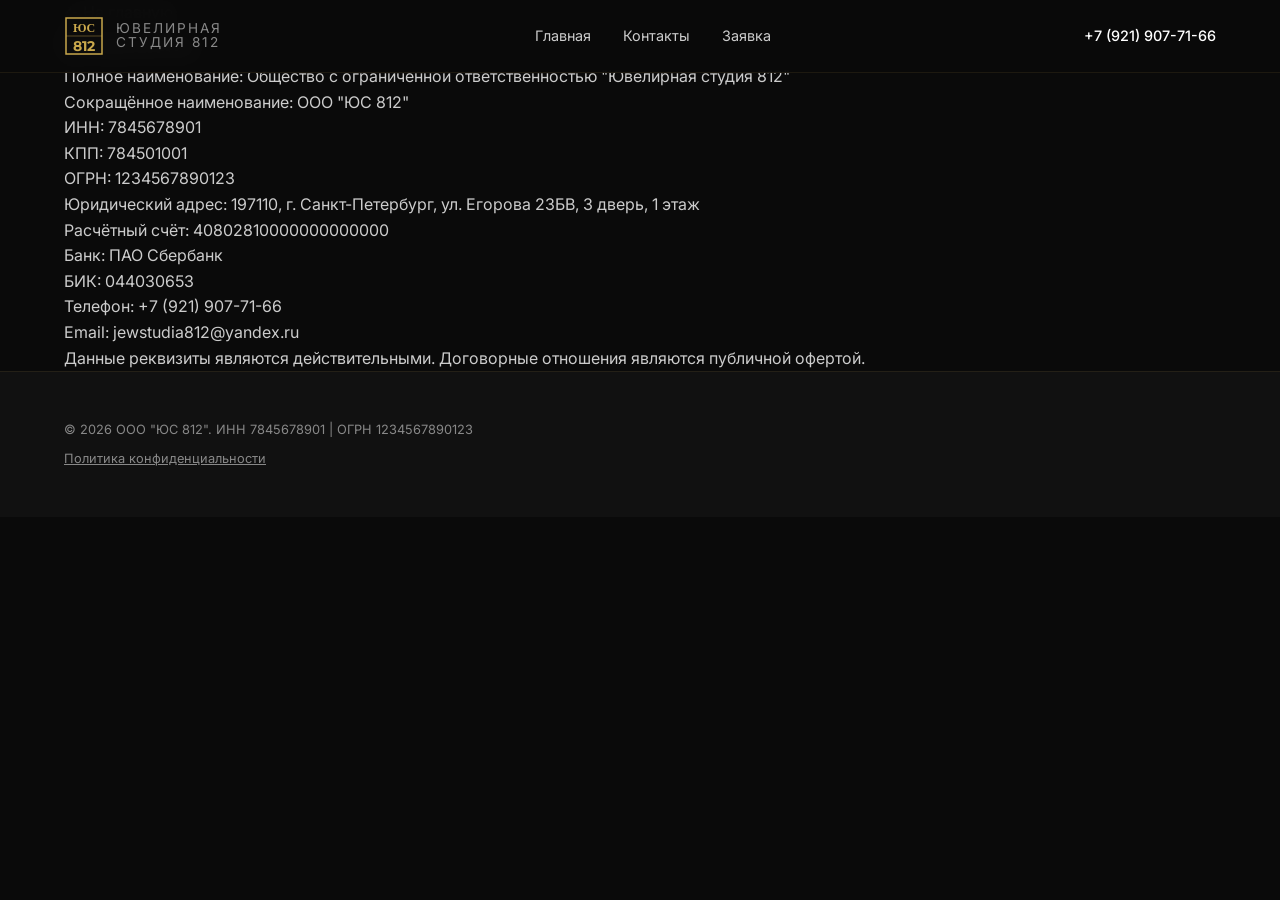
==== requisites.html @ 31c37c29 "clean: rename and delete files" ====
<!DOCTYPE html>
<html lang="ru">
<head>
    <meta charset="UTF-8">
    <meta name="viewport" content="width=device-width, initial-scale=1.0">
    <meta name="description" content="Реквизиты ООО ЮС 812 — юридическая информация для работы по договору">
    <title>Реквизиты — Ювелирная студия 812</title>
    <link rel="preconnect" href="https://fonts.googleapis.com">
    <link rel="preconnect" href="https://fonts.gstatic.com" crossorigin>
    <link href="https://fonts.googleapis.com/css2?family=Inter:wght@300;400;500;600;700&family=Montserrat:wght@400;500;600;700&display=swap" rel="stylesheet">
    <link rel="stylesheet" href="css/style.css">
</head>
<body>
    <header class="header" id="header">
        <div class="container">
            <div class="header__inner">
                <a href="index.html" class="header__logo">
                    <svg width="40" height="40" viewBox="0 0 40 40" fill="none" xmlns="http://www.w3.org/2000/svg">
                        <rect x="2" y="2" width="36" height="36" stroke="#c9a84c" stroke-width="1.5" fill="none"/>
                        <line x1="2" y1="20" x2="38" y2="20" stroke="#c9a84c" stroke-width="0.8" opacity="0.5"/>
                        <text x="20" y="16" text-anchor="middle" fill="#c9a84c" font-family="Playfair Display, serif" font-size="12" font-weight="600">ЮС</text>
                        <text x="20" y="35" text-anchor="middle" fill="#c9a84c" font-family="Montserrat, sans-serif" font-size="14" font-weight="700">812</text>
                    </svg>
                    <span class="header__logo-sub">
                        <span>Ювелирная</span>
                        <span>студия 812</span>
                    </span>
                </a>
                <nav class="header__nav" id="nav">
                    <a href="index.html" class="header__link">Главная</a>
                    <a href="index.html#contacts" class="header__link">Контакты</a>
                    <a href="index.html#form" class="header__link">Заявка</a>
                </nav>
                <a href="tel:+79219077166" class="header__phone">+7 (921) 907-71-66</a>
                <button class="burger" id="burger" aria-label="Меню">
                    <span></span><span></span><span></span>
                </button>
            </div>
        </div>
    </header>

    <section class="page-section">
        <div class="container">
            <a href="index.html" class="back-link">← На главную</a>
            <h1 class="page-title">Реквизиты</h1>
            
            <div class=" реквизиты-card">
                <div class="реквизиты-row">
                    <span class="реквизиты-label">Полное наименование:</span>
                    <span class="реквизиты-value">Общество с ограниченной ответственностью "Ювелирная студия 812"</span>
                </div>
                <div class="реквизиты-row">
                    <span class="реквизиты-label">Сокращённое наименование:</span>
                    <span class="реквизиты-value">ООО "ЮС 812"</span>
                </div>
                <div class="реквизиты-row">
                    <span class="реквизиты-label">ИНН:</span>
                    <span class="реквизиты-value">7845678901</span>
                </div>
                <div class="реквизиты-row">
                    <span class="реквизиты-label">КПП:</span>
                    <span class="реквизиты-value">784501001</span>
                </div>
                <div class="реквизиты-row">
                    <span class="реквизиты-label">ОГРН:</span>
                    <span class="реквизиты-value">1234567890123</span>
                </div>
                <div class="реквизиты-row">
                    <span class="реквизиты-label">Юридический адрес:</span>
                    <span class="реквизиты-value">197110, г. Санкт-Петербург, ул. Егорова 23БВ, 3 дверь, 1 этаж</span>
                </div>
                <div class="реквизиты-row">
                    <span class="реквизиты-label">Расчётный счёт:</span>
                    <span class="реквизиты-value">40802810000000000000</span>
                </div>
                <div class="реквизиты-row">
                    <span class="реквизиты-label">Банк:</span>
                    <span class="реквизиты-value">ПАО Сбербанк</span>
                </div>
                <div class="реквизиты-row">
                    <span class="реквизиты-label">БИК:</span>
                    <span class="реквизиты-value">044030653</span>
                </div>
                <div class="реквизиты-row">
                    <span class="реквизиты-label">Телефон:</span>
                    <span class="реквизиты-value"><a href="tel:+79219077166">+7 (921) 907-71-66</a></span>
                </div>
                <div class="реквизиты-row">
                    <span class="реквизиты-label">Email:</span>
                    <span class="реквизиты-value"><a href="mailto:jewstudia812@yandex.ru">jewstudia812@yandex.ru</a></span>
                </div>
            </div>
            
            <div class="реквизиты-note">
                <p>Данные реквизиты являются действительными. Договорные отношения являются публичной офертой.</p>
            </div>
        </div>
    </section>

    <footer class="footer">
        <div class="container">
            <div class="footer__inner">
                <div class="footer__legal">
                    <p>© 2026 ООО "ЮС 812". ИНН 7845678901 | ОГРН 1234567890123</p>
                    <p><a href="privacy.html">Политика конфиденциальности</a></p>
                </div>
            </div>
        </div>
    </footer>

    <script src="js/main.js"></script>
</body>
</html>
---- css/style.css ----
/* ===================================
   ЮС 812 — Ювелирная студия
   Главная таблица стилей
   =================================== */

/* ===== CSS Variables ===== */
:root {
    /* Colors */
    --color-black: #0a0a0a;
    --color-dark: #111111;
    --color-dark-light: #1a1a1a;
    --color-gray-dark: #2a2a2a;
    --color-gray: #888888;
    --color-gray-light: #cccccc;
    --color-white: #ffffff;
    --color-gold: #c9a84c;
    --color-gold-light: #d4b76a;
    --color-gold-dark: #a88a3a;
    --color-gold-gradient: linear-gradient(135deg, #c9a84c 0%, #d4b76a 50%, #c9a84c 100%);
    
    /* Typography */
    --font-primary: 'Inter', -apple-system, BlinkMacSystemFont, sans-serif;
    --font-heading: 'Montserrat', -apple-system, BlinkMacSystemFont, sans-serif;
    
    /* Spacing */
    --spacing-xs: 0.5rem;
    --spacing-sm: 1rem;
    --spacing-md: 1.5rem;
    --spacing-lg: 2rem;
    --spacing-xl: 3rem;
    --spacing-2xl: 4rem;
    --spacing-3xl: 6rem;
    
    /* Layout */
    --container-max: 1200px;
    --border-radius: 8px;
    --border-radius-lg: 12px;
    
    /* Transitions */
    --transition-fast: 0.2s ease;
    --transition-normal: 0.3s ease;
    --transition-slow: 0.5s ease;
}

/* ===== Reset & Base ===== */
*,
*::before,
*::after {
    margin: 0;
    padding: 0;
    box-sizing: border-box;
}

html {
    scroll-behavior: smooth;
    font-size: 16px;
    position: relative;
    z-index: 0;
}

body {
    font-family: var(--font-primary);
    background-color: var(--color-black);
    color: var(--color-gray-light);
    line-height: 1.6;
    overflow-x: hidden;
    position: relative;
    z-index: 1;
}

a {
    color: inherit;
    text-decoration: none;
    transition: color var(--transition-fast);
}

ul {
    list-style: none;
}

img {
    max-width: 100%;
    height: auto;
    display: block;
}

button {
    font-family: inherit;
    cursor: pointer;
    border: none;
    background: none;
}

input,
textarea {
    font-family: inherit;
    font-size: inherit;
}

/* ===== Container ===== */
.container {
    max-width: var(--container-max);
    margin: 0 auto;
    padding: 0 var(--spacing-md);
}

/* ===== Section Styles ===== */
.section-title {
    font-family: var(--font-heading);
    font-size: 2rem;
    font-weight: 700;
    color: var(--color-white);
    text-align: center;
    margin-bottom: var(--spacing-xs);
}

.section-subtitle {
    text-align: center;
    color: var(--color-gray);
    margin-bottom: var(--spacing-2xl);
    font-size: 1rem;
}

/* ===== Buttons ===== */
.btn {
    display: inline-flex;
    align-items: center;
    justify-content: center;
    padding: 0.875rem 2rem;
    font-family: var(--font-heading);
    font-weight: 600;
    font-size: 0.95rem;
    border-radius: var(--border-radius);
    transition: all var(--transition-normal);
    text-transform: uppercase;
    letter-spacing: 0.5px;
}

.btn--gold {
    background: var(--color-gold-gradient);
    color: var(--color-black);
    border: 2px solid var(--color-gold);
}

.btn--gold:hover {
    background: var(--color-gold-light);
    border-color: var(--color-gold-light);
    transform: translateY(-2px);
    box-shadow: 0 8px 25px rgba(201, 168, 76, 0.3);
}

.btn--outline {
    background: transparent;
    color: var(--color-gold);
    border: 2px solid var(--color-gold);
}

.btn--outline:hover {
    background: var(--color-gold);
    color: var(--color-black);
}

.btn--small {
    padding: 0.625rem 1.25rem;
    font-size: 0.8rem;
}

.btn--large {
    padding: 1.125rem 2.5rem;
    font-size: 1rem;
}

/* ===== Header ===== */
.header {
    position: fixed;
    top: 0;
    left: 0;
    right: 0;
    z-index: 1000;
    background: rgba(10, 10, 10, 0.95);
    backdrop-filter: blur(10px);
    border-bottom: 1px solid rgba(201, 168, 76, 0.1);
    transition: all var(--transition-normal);
}

.header.scrolled {
    box-shadow: 0 2px 20px rgba(0, 0, 0, 0.5);
}

.header__inner {
    display: flex;
    align-items: center;
    justify-content: space-between;
    padding: var(--spacing-sm) 0;
    gap: var(--spacing-md);
}

.header__logo {
    display: flex;
    flex-direction: row;
    align-items: center;
    gap: 12px;
}

.header__logo-sub {
    font-size: 0.85rem;
    color: var(--color-gray);
    letter-spacing: 2px;
    text-transform: uppercase;
    line-height: 1;
}

.header__logo-sub span {
    display: block;
}

.header__nav {
    display: none;
    gap: var(--spacing-lg);
}

.header__link {
    font-size: 0.9rem;
    color: var(--color-gray-light);
    transition: color var(--transition-fast);
}

.header__link:hover {
    color: var(--color-gold);
}

.header__contacts {
    display: flex;
    align-items: center;
    gap: var(--spacing-md);
}

.header__phone {
    font-size: 0.9rem;
    color: var(--color-white);
    font-weight: 500;
}

.header__phone:hover {
    color: var(--color-gold);
}

.burger {
    display: flex;
    flex-direction: column;
    gap: 5px;
    padding: 5px;
}

.burger span {
    display: block;
    width: 25px;
    height: 2px;
    background: var(--color-gold);
    transition: all var(--transition-normal);
}

.burger.active span:nth-child(1) {
    transform: rotate(45deg) translate(5px, 5px);
}

.burger.active span:nth-child(2) {
    opacity: 0;
}

.burger.active span:nth-child(3) {
    transform: rotate(-45deg) translate(5px, -5px);
}

/* ===== Hero Section ===== */
.hero {
    position: relative;
    min-height: 100vh;
    display: flex;
    align-items: center;
    padding: calc(80px + var(--spacing-xl)) 0 var(--spacing-xl);
    overflow: hidden;
    z-index: 10;
}

.hero__bg {
    position: absolute;
    top: 0;
    left: 0;
    right: 0;
    bottom: 0;
    z-index: 1;
}

.hero__bg img {
    width: 100%;
    height: 100%;
    object-fit: cover;
    object-position: center;
}

.hero__bg::after {
    content: '';
    position: absolute;
    top: 0;
    left: 0;
    right: 0;
    bottom: 0;
    background: linear-gradient(135deg, rgba(10, 10, 10, 0.92) 0%, rgba(17, 17, 17, 0.85) 50%, rgba(10, 10, 10, 0.92) 100%);
    z-index: 2;
}

.hero__content {
    position: relative;
    z-index: 2;
    max-width: 700px;
}

.hero__title {
    font-family: var(--font-heading);
    font-size: 2.25rem;
    font-weight: 700;
    color: var(--color-white);
    line-height: 1.2;
    margin-bottom: var(--spacing-md);
}

.hero__subtitle {
    font-size: 1.125rem;
    color: var(--color-gray);
    margin-bottom: var(--spacing-xl);
    line-height: 1.6;
}

.hero__cta {
    display: flex;
    flex-wrap: wrap;
    gap: var(--spacing-md);
    margin-bottom: var(--spacing-2xl);
}

.hero__whatsapp {
    background: #0077FF;
    color: white;
    display: inline-flex;
    align-items: center;
    justify-content: center;
    padding: 0.875rem 2rem;
    font-family: var(--font-heading);
    font-weight: 600;
    font-size: 0.95rem;
    border-radius: var(--border-radius);
    text-transform: uppercase;
    letter-spacing: 0.5px;
    gap: 0.5rem;
    width: 100%;
}

.hero__cta .btn--gold {
    width: 100%;
}

.hero__whatsapp:hover {
    background: #0055CC;
}

.hero-triggers {
    display: flex;
    flex-wrap: wrap;
    gap: var(--spacing-sm);
    color: var(--color-gray);
    font-size: 0.85rem;
    margin-top: var(--spacing-md);
    align-items: center;
}

.hero-triggers span {
    display: inline-flex;
    align-items: center;
    gap: 4px;
}

.hero-triggers span:nth-child(2),
.hero-triggers span:nth-child(4) {
    color: var(--color-gold);
    opacity: 0.5;
}

.hero__features {
    display: flex;
    flex-wrap: wrap;
    gap: var(--spacing-xl);
}

.hero__feature {
    display: flex;
    flex-direction: column;
}

.hero__feature-number {
    font-family: var(--font-heading);
    font-size: 2rem;
    font-weight: 700;
    color: var(--color-gold);
    line-height: 1;
}

.hero__feature-text {
    font-size: 0.85rem;
    color: var(--color-gray);
    margin-top: 0.25rem;
}

/* ===== Benefits Section ===== */
.benefits {
    padding: var(--spacing-3xl) 0;
    background: var(--color-dark);
}

.benefits__grid {
    display: grid;
    grid-template-columns: 1fr;
    gap: var(--spacing-lg);
}

.benefit-card {
    background: var(--color-dark-light);
    padding: var(--spacing-xl);
    border-radius: var(--border-radius-lg);
    border: 1px solid rgba(201, 168, 76, 0.1);
    transition: all var(--transition-normal);
}

.benefit-card:hover {
    border-color: rgba(201, 168, 76, 0.3);
    transform: translateY(-5px);
    box-shadow: 0 10px 30px rgba(0, 0, 0, 0.3);
}

.benefit-card__icon {
    color: var(--color-gold);
    margin-bottom: var(--spacing-md);
}

.benefit-card__title {
    font-family: var(--font-heading);
    font-size: 1.25rem;
    font-weight: 600;
    color: var(--color-white);
    margin-bottom: var(--spacing-sm);
}

.benefit-card__text {
    color: var(--color-gray);
    font-size: 0.95rem;
    line-height: 1.6;
}

/* ===== Services Section ===== */
.services {
    padding: var(--spacing-3xl) 0;
    background: var(--color-black);
}

.services__grid {
    display: grid;
    grid-template-columns: 1fr;
    gap: var(--spacing-xl);
}

.service-card {
    background: var(--color-dark);
    border-radius: var(--border-radius-lg);
    overflow: hidden;
    border: 1px solid rgba(201, 168, 76, 0.1);
    transition: all var(--transition-normal);
    display: flex;
    flex-direction: column;
}

.service-card:hover {
    border-color: rgba(201, 168, 76, 0.3);
    transform: translateY(-5px);
}

.service-card__image {
    height: 200px;
    background: var(--color-gray-dark);
    display: flex;
    align-items: center;
    justify-content: center;
    overflow: hidden;
    flex-shrink: 0;
}

.service-card__image img {
    width: 100%;
    height: 100%;
    object-fit: cover;
}

.service-card__placeholder {
    color: var(--color-gray);
    font-size: 0.9rem;
    text-align: center;
    padding: var(--spacing-md);
}

.service-card__title {
    font-family: var(--font-heading);
    font-size: 1.25rem;
    font-weight: 600;
    color: var(--color-white);
    padding: var(--spacing-lg);
    flex-shrink: 0;
}

.service-card__text {
    padding: 0 var(--spacing-lg);
    color: var(--color-gray);
    font-size: 0.95rem;
    line-height: 1.6;
    flex-shrink: 0;
}

.service-card__list {
    padding: 0 var(--spacing-lg);
    flex: 1;
}

.service-card__list li {
    padding: 0.5rem 0;
    color: var(--color-gray-light);
    font-size: 0.9rem;
    padding-left: 1.5rem;
    position: relative;
}

.service-card__list li::before {
    content: '✓';
    position: absolute;
    left: 0;
    color: var(--color-gold);
    font-weight: bold;
}

.service-card .btn {
    margin: 0;
    padding: 1rem 1.5rem;
    width: 100%;
    display: flex;
    align-items: center;
    justify-content: center;
    min-height: 50px;
    flex-shrink: 0;
    border-radius: 0;
    border-top: 1px solid rgba(201, 168, 76, 0.1);
}

.service-card .btn {
    margin: 0;
    padding: 1rem 1.5rem;
    width: 100%;
    display: flex;
    align-items: center;
    justify-content: center;
    min-height: 50px;
    flex-shrink: 0;
    border-radius: 0;
    border-top: 1px solid rgba(201, 168, 76, 0.1);
}

.service-card:hover {
    border-color: rgba(201, 168, 76, 0.3);
    transform: translateY(-5px);
}

.service-card__image {
    height: 200px;
    background: var(--color-gray-dark);
    display: flex;
    align-items: center;
    justify-content: center;
    overflow: hidden;
}

.service-card__image img {
    width: 100%;
    height: 100%;
    object-fit: cover;
}

.service-card__placeholder {
    color: var(--color-gray);
    font-size: 0.9rem;
    text-align: center;
    padding: var(--spacing-md);
}

.service-card__title {
    font-family: var(--font-heading);
    font-size: 1.25rem;
    font-weight: 600;
    color: var(--color-white);
    padding: var(--spacing-lg) var(--spacing-lg) var(--spacing-sm);
}

.service-card__text {
    padding: 0 var(--spacing-lg);
    color: var(--color-gray);
    font-size: 0.95rem;
    line-height: 1.6;
}

.service-card__list {
    padding: var(--spacing-sm) var(--spacing-lg);
    flex: 1;
}

.service-card__list li {
    padding: 0.5rem 0;
    color: var(--color-gray-light);
    font-size: 0.9rem;
    padding-left: 1.5rem;
    position: relative;
}

.service-card__list li::before {
    content: '✓';
    position: absolute;
    left: 0;
    color: var(--color-gold);
    font-weight: bold;
}

.service-card .btn {
    margin: 0;
    width: 100%;
    display: flex;
    align-items: center;
    justify-content: center;
    min-height: 50px;
    flex-shrink: 0;
    border-radius: 0;
}

/* ===== Remote Orders Section ===== */
.remote-orders {
    padding: var(--spacing-3xl) 0;
    background: var(--color-dark);
}

.remote-cards {
    display: grid;
    grid-template-columns: 1fr;
    gap: var(--spacing-xl);
    margin-bottom: var(--spacing-3xl);
}

.remote-card {
    background: rgba(201, 168, 76, 0.05);
    border: 1px solid rgba(201, 168, 76, 0.15);
    border-radius: var(--border-radius-lg);
    padding: var(--spacing-xl);
    transition: all var(--transition-normal);
}

.remote-card:hover {
    border-color: var(--color-gold);
    transform: translateY(-4px);
}

.remote-card__icon {
    margin-bottom: var(--spacing-md);
}

.remote-card__title {
    font-family: var(--font-heading);
    font-size: 1.25rem;
    font-weight: 600;
    color: var(--color-gold);
    margin-bottom: var(--spacing-sm);
}

.remote-card__text {
    color: var(--color-gray-light);
    line-height: 1.6;
}

.remote-steps {
    margin-bottom: var(--spacing-3xl);
}

.remote-steps__title {
    font-family: var(--font-heading);
    font-size: 1.5rem;
    font-weight: 600;
    color: var(--color-gold);
    margin-bottom: var(--spacing-xl);
    text-align: center;
}

.remote-steps__list {
    counter-reset: step-counter;
    list-style: none;
    padding: 0;
}

.remote-steps__list li {
    position: relative;
    padding: var(--spacing-md) var(--spacing-md) var(--spacing-md) 4rem;
    margin-bottom: var(--spacing-md);
    background: rgba(201, 168, 76, 0.03);
    border: 1px solid rgba(201, 168, 76, 0.1);
    border-radius: var(--border-radius);
    color: var(--color-gray-light);
    line-height: 1.6;
    counter-increment: step-counter;
}

.remote-steps__list li::before {
    content: counter(step-counter);
    position: absolute;
    left: var(--spacing-md);
    top: var(--spacing-md);
    width: 2.5rem;
    height: 2.5rem;
    background: var(--color-gold);
    color: var(--color-black);
    border-radius: 50%;
    display: flex;
    align-items: center;
    justify-content: center;
    font-weight: 700;
    font-size: 1rem;
}

.remote-steps__list li strong {
    color: var(--color-gold);
}

.remote-cta {
    text-align: center;
    padding: var(--spacing-2xl);
    background: rgba(201, 168, 76, 0.05);
    border: 1px solid rgba(201, 168, 76, 0.2);
    border-radius: var(--border-radius-lg);
}

.remote-cta__text {
    color: var(--color-gray-light);
    font-size: 1.1rem;
    margin-bottom: var(--spacing-lg);
}

/* ===== Portfolio Section ===== */
.portfolio {
    padding: var(--spacing-3xl) 0;
    background: var(--color-dark);
}

.portfolio__grid {
    display: grid;
    grid-template-columns: 1fr;
    gap: var(--spacing-md);
}

.portfolio__item {
    cursor: pointer;
    border-radius: var(--border-radius);
    overflow: hidden;
}

.portfolio__image {
    height: 250px;
    background: var(--color-gray-dark);
    display: flex;
    align-items: center;
    justify-content: center;
    transition: all var(--transition-normal);
}

.portfolio__image:hover {
    transform: scale(1.02);
}

.portfolio__image img {
    width: 100%;
    height: 100%;
    object-fit: cover;
}

.portfolio__placeholder {
    color: var(--color-gray);
    font-size: 0.9rem;
}

/* ===== About Master Section ===== */
.about-master {
    padding: var(--spacing-3xl) 0;
    background: var(--color-dark);
}

.about-master__intro {
    display: grid;
    grid-template-columns: 1fr;
    gap: var(--spacing-xl);
    margin-bottom: var(--spacing-3xl);
}

.about-master__photo-wrapper {
    position: relative;
    border-radius: var(--border-radius-lg);
    overflow: hidden;
}

.about-master__photo-wrapper img {
    width: 100%;
    height: auto;
    display: block;
    border-radius: var(--border-radius-lg);
}

.about-master__photo-badge {
    position: absolute;
    bottom: 16px;
    left: 16px;
    background: rgba(10, 10, 10, 0.9);
    border: 1px solid var(--color-gold);
    border-radius: var(--border-radius);
    padding: 12px 16px;
    text-align: center;
}

.badge-number {
    font-family: var(--font-heading);
    font-size: 1.5rem;
    font-weight: 700;
    color: var(--color-gold);
    line-height: 1;
}

.badge-text {
    font-size: 0.75rem;
    color: var(--color-gray-light);
    margin-top: 4px;
}

.about-master__bio {
    color: var(--color-gray-light);
}

.about-master__gallery {
    display: grid;
    grid-template-columns: 1fr 1fr;
    gap: var(--spacing-md);
    margin-bottom: var(--spacing-3xl);
}

.about-master__gallery-item {
    border-radius: var(--border-radius-lg);
    overflow: hidden;
    border: 1px solid rgba(201, 168, 76, 0.1);
}

.about-master__gallery-item img {
    width: 100%;
    height: 300px;
    object-fit: cover;
    display: block;
    transition: transform var(--transition-normal);
}

.about-master__gallery-item img:hover {
    transform: scale(1.05);
}

.about-master__name {
    font-family: var(--font-heading);
    font-size: 1.5rem;
    font-weight: 700;
    color: var(--color-white);
    margin-bottom: 4px;
}

.about-master__role {
    color: var(--color-gold);
    font-size: 0.9rem;
    margin-bottom: var(--spacing-lg);
}

.about-master__timeline {
    margin-bottom: var(--spacing-lg);
}

.timeline-item {
    display: flex;
    gap: var(--spacing-md);
    padding: var(--spacing-sm) 0;
    border-bottom: 1px solid rgba(201, 168, 76, 0.1);
}

.timeline-item:last-child {
    border-bottom: none;
}

.timeline-year {
    font-family: var(--font-heading);
    font-weight: 600;
    color: var(--color-gold);
    min-width: 120px;
    font-size: 0.9rem;
}

.timeline-desc {
    color: var(--color-gray-light);
    font-size: 0.9rem;
    line-height: 1.5;
}

.about-master__highlight {
    font-size: 1rem;
    line-height: 1.7;
    color: var(--color-gray-light);
    border-left: 3px solid var(--color-gold);
    padding-left: var(--spacing-md);
    margin-top: var(--spacing-md);
}

.about-master__quote {
    background: linear-gradient(135deg, rgba(201, 168, 76, 0.05) 0%, rgba(201, 168, 76, 0.02) 100%);
    border: 1px solid rgba(201, 168, 76, 0.2);
    border-radius: var(--border-radius-lg);
    padding: var(--spacing-xl);
    margin-bottom: var(--spacing-3xl);
    position: relative;
}

.quote-icon {
    font-size: 3rem;
    color: var(--color-gold);
    opacity: 0.3;
    position: absolute;
    top: 16px;
    left: 24px;
    line-height: 1;
}

.about-master__quote blockquote {
    font-size: 1.1rem;
    line-height: 1.8;
    color: var(--color-gray-light);
    font-style: italic;
    margin: 0;
    padding-left: 40px;
}

.quote-author {
    text-align: right;
    color: var(--color-gold);
    font-size: 0.9rem;
    margin-top: var(--spacing-md);
    font-weight: 600;
}

.about-master__skills {
    display: grid;
    grid-template-columns: 1fr;
    gap: var(--spacing-lg);
}

.skill-card {
    background: var(--color-dark-light);
    border: 1px solid rgba(201, 168, 76, 0.1);
    border-radius: var(--border-radius-lg);
    padding: var(--spacing-lg);
    transition: all var(--transition-normal);
}

.skill-card:hover {
    border-color: var(--color-gold);
    transform: translateY(-4px);
    box-shadow: 0 8px 30px rgba(201, 168, 76, 0.1);
}

.skill-card__icon {
    font-size: 2rem;
    margin-bottom: var(--spacing-sm);
}

.skill-card h4 {
    font-family: var(--font-heading);
    font-size: 1.1rem;
    font-weight: 600;
    color: var(--color-white);
    margin-bottom: var(--spacing-sm);
}

.skill-card p {
    color: var(--color-gray);
    font-size: 0.9rem;
    line-height: 1.6;
}

/* ===== How We Work Section ===== */
.how-we-work {
    padding: var(--spacing-3xl) 0;
    background: var(--color-black);
}

.how-we-work__steps {
    display: grid;
    grid-template-columns: 1fr;
    gap: var(--spacing-xl);
}

.step {
    text-align: center;
    padding: var(--spacing-xl);
    position: relative;
}

.step__number {
    font-family: var(--font-heading);
    font-size: 3rem;
    font-weight: 700;
    color: var(--color-gold);
    opacity: 0.3;
    margin-bottom: var(--spacing-md);
}

.step__title {
    font-family: var(--font-heading);
    font-size: 1.25rem;
    font-weight: 600;
    color: var(--color-white);
    margin-bottom: var(--spacing-sm);
}

.step__text {
    color: var(--color-gray);
    font-size: 0.95rem;
    line-height: 1.6;
}

.how-we-work__master {
    margin-top: var(--spacing-3xl);
    text-align: center;
}

.how-we-work__master img {
    max-width: 600px;
    width: 100%;
    height: auto;
    border-radius: var(--border-radius-lg);
    margin: 0 auto var(--spacing-lg);
    display: block;
    border: 1px solid rgba(201, 168, 76, 0.2);
}

.how-we-work__master-text {
    color: var(--color-gray);
    font-size: 1rem;
    line-height: 1.7;
    max-width: 600px;
    margin: 0 auto;
}

/* ===== Reviews Section ===== */
.reviews {
    padding: var(--spacing-3xl) 0;
    background: var(--color-dark);
}

.reviews__grid {
    display: grid;
    grid-template-columns: 1fr;
    gap: var(--spacing-lg);
}

/* Текстовые карточки отзывов (fallback) */
.review-card {
    background: var(--color-dark-light);
    padding: var(--spacing-xl);
    border-radius: var(--border-radius-lg);
    border: 1px solid rgba(201, 168, 76, 0.1);
}

.review-card__stars {
    color: var(--color-gold);
    font-size: 1.25rem;
    margin-bottom: var(--spacing-md);
}

.review-card__text {
    color: var(--color-gray-light);
    font-size: 0.95rem;
    line-height: 1.7;
    margin-bottom: var(--spacing-md);
    font-style: italic;
}

.review-card__author {
    color: var(--color-gold);
    font-weight: 600;
    font-size: 0.9rem;
}

.review-card__author-meta {
    color: var(--color-gray);
    font-size: 0.8rem;
    margin-top: 2px;
}

.review-card__source {
    display: flex;
    align-items: center;
    gap: 6px;
    margin-bottom: var(--spacing-md);
    font-size: 0.8rem;
    color: var(--color-gray);
}

.review-card__source-icon {
    display: flex;
    align-items: center;
}

.review-card__author-row {
    display: flex;
    align-items: center;
    gap: 12px;
    margin-bottom: var(--spacing-md);
}

.review-card__avatar {
    width: 40px;
    height: 40px;
    border-radius: 50%;
    background: linear-gradient(135deg, var(--color-gold), var(--color-gold-dark));
    display: flex;
    align-items: center;
    justify-content: center;
    flex-shrink: 0;
}

.avatar-letter {
    color: var(--color-black);
    font-weight: 700;
    font-size: 1.1rem;
}

/* Карточки-скриншоты (реальные отзывы) */
.review-card--screenshot {
    border: none;
    background: transparent;
    padding: 0;
}

.review-card__screenshot-wrapper {
    background: var(--color-dark-light);
    border-radius: var(--border-radius-lg);
    padding: var(--spacing-md);
    border: 1px solid rgba(201, 168, 76, 0.15);
    transition: all var(--transition-normal);
}

.review-card__screenshot-wrapper:hover {
    border-color: var(--color-gold);
    transform: translateY(-2px);
    box-shadow: 0 8px 30px rgba(201, 168, 76, 0.1);
}

.review-card__screenshot-wrapper img {
    width: 100%;
    height: auto;
    border-radius: var(--border-radius);
    display: block;
}

.review-card__screenshot-label {
    display: flex;
    align-items: center;
    gap: 6px;
    margin-top: var(--spacing-sm);
    font-size: 0.8rem;
    color: var(--color-gray);
}

/* Модификаторы для разных типов отзывов */
.review-card--yandex {
    border-left: 3px solid #FC3F1D;
}

.review-card--yandex .review-card__source-icon svg {
    fill: #FC3F1D;
}

.review-card--email {
    border-left: 3px solid #888;
}

/* Кнопка перехода на Яндекс.Карты */
.reviews__cta {
    text-align: center;
    margin-top: var(--spacing-xl);
}

.reviews__yandex-btn {
    display: inline-flex;
    align-items: center;
    gap: 8px;
    padding: 12px 24px;
    background: transparent;
    border: 1px solid rgba(252, 63, 29, 0.5);
    border-radius: var(--border-radius);
    color: #FC3F1D;
    font-size: 0.95rem;
    font-weight: 500;
    transition: all var(--transition-fast);
}

.reviews__yandex-btn:hover {
    background: rgba(252, 63, 29, 0.1);
    border-color: #FC3F1D;
}

/* ===== CTA / Form Section ===== */
.cta {
    padding: var(--spacing-3xl) 0;
    background: linear-gradient(135deg, var(--color-dark) 0%, var(--color-black) 100%);
}

.cta__inner {
    max-width: 600px;
    margin: 0 auto;
    text-align: center;
}

.cta__title {
    font-family: var(--font-heading);
    font-size: 1.75rem;
    font-weight: 700;
    color: var(--color-white);
    margin-bottom: var(--spacing-sm);
}

.cta__subtitle {
    color: var(--color-gray);
    margin-bottom: var(--spacing-xl);
}

.cta__form {
    display: flex;
    flex-direction: column;
    gap: var(--spacing-md);
}

.form__group {
    width: 100%;
}

.form__input {
    width: 100%;
    padding: 1rem 1.25rem;
    background: var(--color-dark-light);
    border: 1px solid rgba(201, 168, 76, 0.2);
    border-radius: var(--border-radius);
    color: var(--color-white);
    font-size: 1rem;
    transition: all var(--transition-fast);
}

.form__input::placeholder {
    color: var(--color-gray);
}

.form__input:focus {
    outline: none;
    border-color: var(--color-gold);
    box-shadow: 0 0 0 3px rgba(201, 168, 76, 0.1);
}

.form__input:invalid:not(:placeholder-shown) {
    border-color: #ff4444;
}

.form__input:valid:not(:placeholder-shown) {
    border-color: var(--color-gold);
}

.form__input--textarea {
    min-height: 120px;
    resize: vertical;
}

.form__consent {
    display: flex;
    align-items: flex-start;
    gap: 0.5rem;
    text-align: left;
}

.form__consent input[type="checkbox"] {
    width: 18px;
    height: 18px;
    accent-color: var(--color-gold);
    margin-top: 2px;
}

.form__consent label {
    font-size: 0.85rem;
    color: var(--color-gray);
    line-height: 1.4;
}

/* ===== Contacts Section ===== */
.contacts {
    padding: var(--spacing-3xl) 0;
    background: var(--color-black);
}

.contacts__grid {
    display: grid;
    grid-template-columns: 1fr;
    gap: var(--spacing-xl);
}

.contacts__info {
    display: flex;
    flex-direction: column;
    gap: var(--spacing-xl);
}

.contacts__item {
    display: flex;
    gap: var(--spacing-md);
    align-items: flex-start;
}

.contacts__icon {
    color: var(--color-gold);
    flex-shrink: 0;
    margin-top: 0.25rem;
}

.contacts__label {
    font-family: var(--font-heading);
    font-size: 0.85rem;
    font-weight: 600;
    color: var(--color-gray);
    text-transform: uppercase;
    letter-spacing: 1px;
    margin-bottom: 0.25rem;
}

.contacts__value {
    font-size: 1rem;
    color: var(--color-white);
    font-weight: 500;
}

.contacts__value:hover {
    color: var(--color-gold);
}

.contacts__hint {
    font-size: 0.85rem;
    color: var(--color-gray);
    margin-top: 0.25rem;
}

.contacts__messenger {
    display: flex;
    flex-wrap: wrap;
    gap: var(--spacing-md);
    margin-top: var(--spacing-sm);
}

.messenger-btn {
    display: inline-flex;
    align-items: center;
    gap: 0.5rem;
    padding: 0.75rem 1.5rem;
    border-radius: var(--border-radius);
    font-weight: 600;
    font-size: 0.9rem;
    transition: all var(--transition-fast);
}

.messenger-btn--whatsapp {
    background: #25D366;
    color: white;
}

.messenger-btn--whatsapp:hover {
    background: #128C7E;
}

.messenger-btn--telegram {
    background: #0088cc;
    color: white;
}

.messenger-btn--telegram:hover {
    background: #006699;
}

.messenger-btn--vk {
    background: #0077FF;
    color: white;
}

.messenger-btn--vk:hover {
    background: #0055CC;
}

.contacts__map {
    height: 350px;
    border-radius: var(--border-radius-lg);
    overflow: hidden;
    border: 1px solid rgba(201, 168, 76, 0.1);
    position: relative;
    z-index: 1;
}

.contacts__map iframe {
    position: absolute;
    top: 0;
    left: 0;
    width: 100%;
    height: 100%;
    border: 0;
    z-index: 1;
}

/* ===== Footer ===== */
.footer {
    padding: var(--spacing-xl) 0;
    background: var(--color-dark);
    border-top: 1px solid rgba(201, 168, 76, 0.1);
}

.footer__inner {
    display: flex;
    flex-direction: column;
    gap: var(--spacing-lg);
    text-align: center;
}

.footer__brand {
    display: flex;
    flex-direction: column;
    align-items: center;
    gap: 0.25rem;
    margin-bottom: 1rem;
}

.footer__company {
    font-size: 0.75rem;
    color: var(--color-gray);
    text-align: center;
    margin-top: 0.5rem;
}

.footer__info {
    color: var(--color-gray);
    font-size: 0.9rem;
    line-height: 1.8;
}

.footer__info a:hover {
    color: var(--color-gold);
}

.footer__legal {
    display: flex;
    flex-direction: column;
    gap: 0.5rem;
    font-size: 0.8rem;
    color: var(--color-gray);
}

.footer__legal a {
    color: var(--color-gray);
    text-decoration: underline;
}

.footer__legal a:hover {
    color: var(--color-gold);
}

/* ===== Cookie Banner ===== */
.cookie-banner {
    position: fixed;
    bottom: 0;
    left: 0;
    right: 0;
    background: rgba(10, 10, 10, 0.95);
    backdrop-filter: blur(10px);
    border-top: 1px solid rgba(201, 168, 76, 0.2);
    padding: var(--spacing-md);
    z-index: 3000;
    transform: translateY(100%);
    transition: transform var(--transition-normal);
}

.cookie-banner.visible {
    transform: translateY(0);
}

.cookie-banner__content {
    max-width: var(--container-max);
    margin: 0 auto;
    display: flex;
    align-items: center;
    justify-content: space-between;
    gap: var(--spacing-md);
    flex-wrap: wrap;
}

.cookie-banner__text {
    color: var(--color-gray-light);
    font-size: 0.9rem;
    line-height: 1.5;
    flex: 1;
    min-width: 200px;
}

.cookie-banner__text a {
    color: var(--color-gold);
    text-decoration: underline;
}

.cookie-banner__text a:hover {
    color: var(--color-gold-light);
}

/* ===== Modal ===== */
.modal {
    display: none;
    position: fixed;
    top: 0;
    left: 0;
    right: 0;
    bottom: 0;
    background: rgba(0, 0, 0, 0.8);
    z-index: 2000;
    align-items: center;
    justify-content: center;
    padding: var(--spacing-md);
}

.modal.active {
    display: flex;
}

.modal__content {
    background: var(--color-dark);
    padding: var(--spacing-2xl);
    border-radius: var(--border-radius-lg);
    text-align: center;
    max-width: 400px;
    width: 100%;
    border: 1px solid rgba(201, 168, 76, 0.2);
    position: relative;
}

.modal__close {
    position: absolute;
    top: var(--spacing-md);
    right: var(--spacing-md);
    font-size: 1.5rem;
    color: var(--color-gray);
    background: none;
    border: none;
    cursor: pointer;
    transition: color var(--transition-fast);
}

.modal__close:hover {
    color: var(--color-white);
}

.modal__icon {
    width: 60px;
    height: 60px;
    background: var(--color-gold);
    color: var(--color-black);
    border-radius: 50%;
    display: flex;
    align-items: center;
    justify-content: center;
    font-size: 2rem;
    font-weight: bold;
    margin: 0 auto var(--spacing-md);
}

.modal__title {
    font-family: var(--font-heading);
    font-size: 1.5rem;
    font-weight: 700;
    color: var(--color-white);
    margin-bottom: var(--spacing-sm);
}

.modal__text {
    color: var(--color-gray);
    line-height: 1.6;
}

/* ===== Mobile Menu ===== */
@media (min-width: 768px) {
    .header__nav {
        display: flex;
    }
    
    .burger {
        display: none;
    }
}

@media (max-width: 767px) {
    .header__nav {
        position: fixed;
        top: 70px;
        left: 0;
        right: 0;
        background: rgba(10, 10, 10, 0.98);
        flex-direction: column;
        padding: var(--spacing-xl);
        gap: var(--spacing-md);
        transform: translateY(-100%);
        opacity: 0;
        visibility: hidden;
        transition: all var(--transition-normal);
        border-bottom: 1px solid rgba(201, 168, 76, 0.1);
        display: flex;
        z-index: 1002;
        width: 100%;
        pointer-events: auto;
    }
    
    .header__nav.active {
        display: flex;
        transform: translateY(0);
        opacity: 1;
        visibility: visible;
        pointer-events: auto;
    }
    
    .header__contacts .btn {
        display: none;
    }
    
    .services__grid {
        grid-template-columns: 1fr;
    }
    
    .service-card .btn {
        border-radius: 0;
        border-top: 1px solid rgba(201, 168, 76, 0.1);
    }
    
    .service-card__title {
        padding: var(--spacing-lg);
    }
    
    .service-card__text {
        padding: 0 var(--spacing-lg);
    }
    
    .service-card__list {
        padding: 0 var(--spacing-lg);
    }
}

/* ===== Responsive Design ===== */
@media (min-width: 768px) {
    .section-title {
        font-size: 2.5rem;
    }
    
    .hero__title {
        font-size: 3rem;
    }
    
    .benefits__grid {
        grid-template-columns: repeat(2, 1fr);
    }
    
    .services__grid {
        grid-template-columns: repeat(3, 1fr);
    }
    
    .service-card {
        flex: 1 1 calc(33.333% - var(--spacing-xl));
        min-width: 280px;
    }
    
    .portfolio__grid {
        grid-template-columns: repeat(2, 1fr);
    }
    
    .how-we-work__steps {
        grid-template-columns: repeat(4, 1fr);
    }
    
    .reviews__grid {
        grid-template-columns: repeat(3, 1fr);
    }
    
    .contacts__grid {
        grid-template-columns: 1fr 1fr;
    }
    
    .contacts__map {
        height: 100%;
        min-height: 400px;
    }
}

@media (min-width: 1024px) {
    .section-title {
        font-size: 2.75rem;
    }
    
    .about-master__intro {
        grid-template-columns: 400px 1fr;
        gap: var(--spacing-3xl);
    }
    
    .about-master__skills {
        grid-template-columns: repeat(3, 1fr);
    }
    
    .hero__title {
        font-size: 3.5rem;
    }
    
    .benefits__grid {
        grid-template-columns: repeat(4, 1fr);
    }
    
    .portfolio__grid {
        grid-template-columns: repeat(3, 1fr);
    }
    
    .footer__inner {
        flex-direction: row;
        justify-content: space-between;
        text-align: left;
    }
}

/* ===== Animations ===== */
@keyframes fadeIn {
    from {
        opacity: 0;
        transform: translateY(20px);
    }
    to {
        opacity: 1;
        transform: translateY(0);
    }
}

.hero__content {
    animation: fadeIn 0.8s ease-out;
}

/* ===== Responsive: Hero Buttons ===== */
@media (max-width: 600px) {
    .hero__cta {
        flex-direction: column;
    }
    
    .hero__btn--large,
    .hero__whatsapp {
        width: 100%;
        text-align: center;
        justify-content: center;
    }
}
.animate-on-scroll {
    opacity: 0;
    transform: translateY(30px);
    transition: all 0.6s ease-out;
}

.animate-on-scroll.animated {
    opacity: 1;
    transform: translateY(0);
}

/* ===== Responsive: Remote Orders ===== */
@media (min-width: 768px) {
    .remote-cards {
        grid-template-columns: repeat(3, 1fr);
    }
    
    .remote-steps__list li {
        padding-left: 4.5rem;
    }
}

@media (min-width: 1024px) {
    .remote-steps__list {
        max-width: 800px;
        margin: 0 auto;
    }
}

/* ===== Responsive: Hero Buttons ===== */
@media (max-width: 600px) {
    .hero__cta {
        flex-direction: column;
    }
    
    .hero__btn--large,
    .hero__whatsapp {
        width: 100%;
        text-align: center;
        justify-content: center;
    }
}
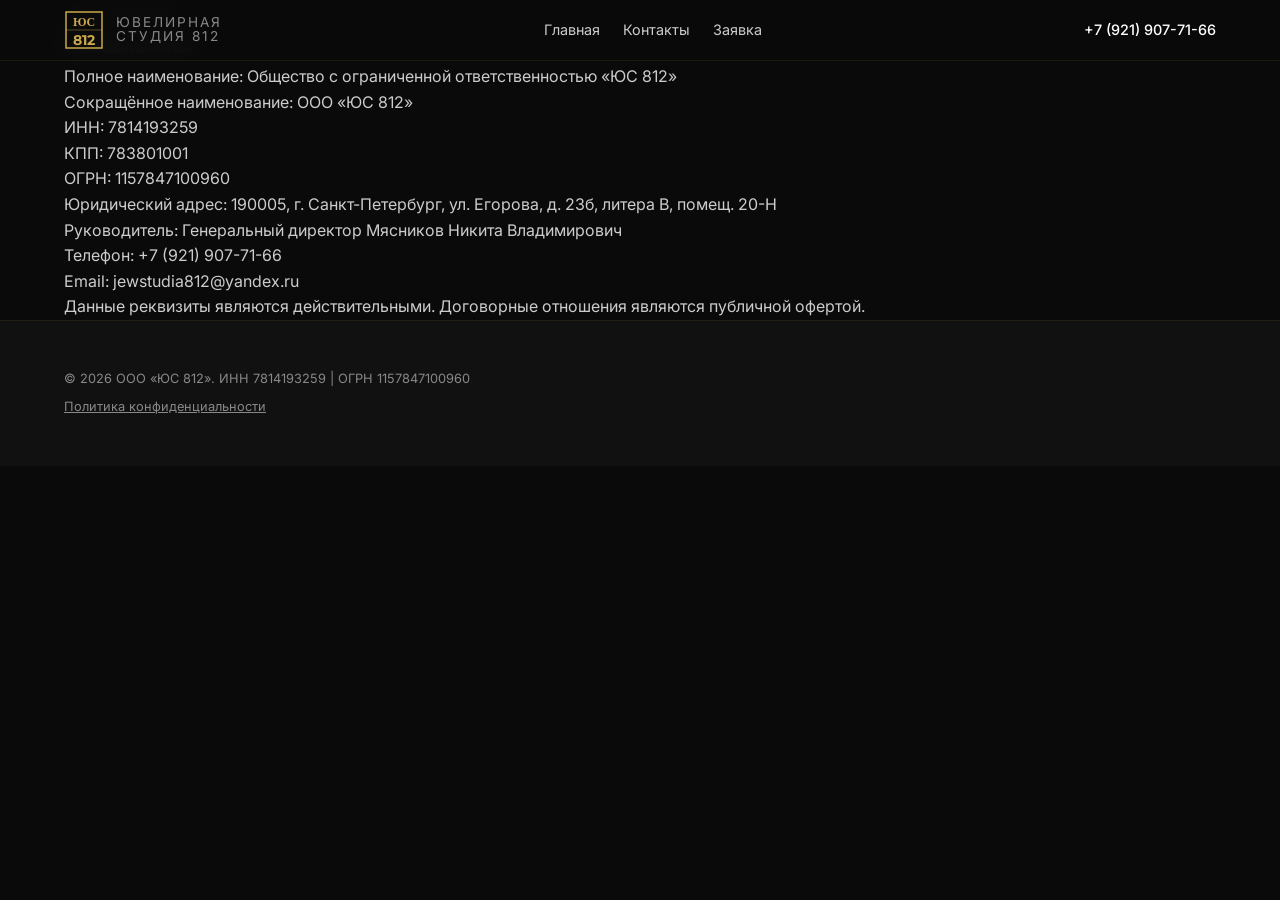
==== commit 9766f042: "fix: clickable logo, real company details and male signet OG image (pre-launch P0/P1)" ====
--- a/requisites.html
+++ b/requisites.html
@@ -14,7 +14,7 @@
     <header class="header" id="header">
         <div class="container">
             <div class="header__inner">
-                <a href="index.html" class="header__logo">
+                <a href="index.html#top" class="header__logo" aria-label="Ювелирная Студия 812 — на главную">
                     <svg width="40" height="40" viewBox="0 0 40 40" fill="none" xmlns="http://www.w3.org/2000/svg">
                         <rect x="2" y="2" width="36" height="36" stroke="#c9a84c" stroke-width="1.5" fill="none"/>
                         <line x1="2" y1="20" x2="38" y2="20" stroke="#c9a84c" stroke-width="0.8" opacity="0.5"/>
@@ -47,39 +47,31 @@
             <div class=" реквизиты-card">
                 <div class="реквизиты-row">
                     <span class="реквизиты-label">Полное наименование:</span>
-                    <span class="реквизиты-value">Общество с ограниченной ответственностью "Ювелирная студия 812"</span>
+                    <span class="реквизиты-value">Общество с ограниченной ответственностью «ЮС 812»</span>
                 </div>
                 <div class="реквизиты-row">
                     <span class="реквизиты-label">Сокращённое наименование:</span>
-                    <span class="реквизиты-value">ООО "ЮС 812"</span>
+                    <span class="реквизиты-value">ООО «ЮС 812»</span>
                 </div>
                 <div class="реквизиты-row">
                     <span class="реквизиты-label">ИНН:</span>
-                    <span class="реквизиты-value">7845678901</span>
+                    <span class="реквизиты-value">7814193259</span>
                 </div>
                 <div class="реквизиты-row">
                     <span class="реквизиты-label">КПП:</span>
-                    <span class="реквизиты-value">784501001</span>
+                    <span class="реквизиты-value">783801001</span>
                 </div>
                 <div class="реквизиты-row">
                     <span class="реквизиты-label">ОГРН:</span>
-                    <span class="реквизиты-value">1234567890123</span>
+                    <span class="реквизиты-value">1157847100960</span>
                 </div>
                 <div class="реквизиты-row">
                     <span class="реквизиты-label">Юридический адрес:</span>
-                    <span class="реквизиты-value">197110, г. Санкт-Петербург, ул. Егорова 23БВ, 3 дверь, 1 этаж</span>
+                    <span class="реквизиты-value">190005, г. Санкт-Петербург, ул. Егорова, д. 23б, литера В, помещ. 20-Н</span>
                 </div>
                 <div class="реквизиты-row">
-                    <span class="реквизиты-label">Расчётный счёт:</span>
-                    <span class="реквизиты-value">40802810000000000000</span>
-                </div>
-                <div class="реквизиты-row">
-                    <span class="реквизиты-label">Банк:</span>
-                    <span class="реквизиты-value">ПАО Сбербанк</span>
-                </div>
-                <div class="реквизиты-row">
-                    <span class="реквизиты-label">БИК:</span>
-                    <span class="реквизиты-value">044030653</span>
+                    <span class="реквизиты-label">Руководитель:</span>
+                    <span class="реквизиты-value">Генеральный директор Мясников Никита Владимирович</span>
                 </div>
                 <div class="реквизиты-row">
                     <span class="реквизиты-label">Телефон:</span>
@@ -101,7 +93,7 @@
         <div class="container">
             <div class="footer__inner">
                 <div class="footer__legal">
-                    <p>© 2026 ООО "ЮС 812". ИНН 7845678901 | ОГРН 1234567890123</p>
+                    <p>© 2026 ООО «ЮС 812». ИНН 7814193259 | ОГРН 1157847100960</p>
                     <p><a href="privacy.html">Политика конфиденциальности</a></p>
                 </div>
             </div>
--- a/css/style.css
+++ b/css/style.css
@@ -35,6 +35,10 @@
     --container-max: 1200px;
     --border-radius: 8px;
     --border-radius-lg: 12px;
+    /* Высота шапки: нужна, чтобы мобильное меню и отступ Hero были привязаны
+       к фактической высоте header, а не к магической цифре. */
+    --header-h: 60px;
+
     
     /* Transitions */
     --transition-fast: 0.2s ease;
@@ -191,8 +195,9 @@
     display: flex;
     align-items: center;
     justify-content: space-between;
-    padding: var(--spacing-sm) 0;
-    gap: var(--spacing-md);
+    min-height: var(--header-h);
+    padding: 0.5rem 0;
+    gap: var(--spacing-sm);
 }
 
 .header__logo {
@@ -200,6 +205,7 @@
     flex-direction: row;
     align-items: center;
     gap: 12px;
+    flex-shrink: 0;
 }
 
 .header__logo-sub {
@@ -208,6 +214,7 @@
     letter-spacing: 2px;
     text-transform: uppercase;
     line-height: 1;
+    white-space: nowrap;
 }
 
 .header__logo-sub span {
@@ -216,13 +223,14 @@
 
 .header__nav {
     display: none;
-    gap: var(--spacing-lg);
+    gap: clamp(0.75rem, 1.8vw, 1.5rem);
 }
 
 .header__link {
     font-size: 0.9rem;
     color: var(--color-gray-light);
     transition: color var(--transition-fast);
+    white-space: nowrap;
 }
 
 .header__link:hover {
@@ -232,13 +240,17 @@
 .header__contacts {
     display: flex;
     align-items: center;
-    gap: var(--spacing-md);
+    gap: var(--spacing-sm);
+    flex-shrink: 0;
 }
 
 .header__phone {
     font-size: 0.9rem;
     color: var(--color-white);
     font-weight: 500;
+    /* Номер должен читаться одной строкой: перенос «+7 (921) / 907- / 71-66»
+       превращает телефон в мусор и убивает кликабельность. */
+    white-space: nowrap;
 }
 
 .header__phone:hover {
@@ -249,8 +261,12 @@
     display: flex;
     flex-direction: column;
     gap: 5px;
-    padding: 5px;
-}
+    padding: 9px 8px;
+    border: 1px solid rgba(201, 168, 76, 0.35);
+    border-radius: var(--border-radius);
+    background: rgba(201, 168, 76, 0.06);
+}
+
 
 .burger span {
     display: block;
@@ -275,10 +291,12 @@
 /* ===== Hero Section ===== */
 .hero {
     position: relative;
-    min-height: 100vh;
-    display: flex;
-    align-items: center;
-    padding: calc(80px + var(--spacing-xl)) 0 var(--spacing-xl);
+    /* На мобильном высота по контенту: 100vh + 5 блоков давали первый экран,
+       где CTA не влезал без скролла. На десктопе прежнее поведение. */
+    min-height: auto;
+    display: flex;
+    align-items: center;
+    padding: calc(var(--header-h) + 1.25rem) 0 1.75rem;
     overflow: hidden;
     z-index: 10;
 }
@@ -310,67 +328,138 @@
     z-index: 2;
 }
 
+/* На узком экране текст лежит на фотографии почти вплотную — оверлей усилен,
+   чтобы читаемость не зависела от того, какая часть фона попала в вьюпорт. */
+@media (max-width: 767px) {
+    .hero__bg::after {
+        background: linear-gradient(180deg, rgba(10, 10, 10, 0.95) 0%, rgba(10, 10, 10, 0.88) 45%, rgba(10, 10, 10, 0.95) 100%);
+    }
+
+    /* Гео-строка на мобильном занимает 2–3 строки: пилюля с border-radius
+       на многострочном тексте выглядит сломанной, поэтому здесь она
+       превращается в строку с золотой чертой слева. */
+    .hero__geo {
+        display: block;
+        background: none;
+        border: none;
+        border-left: 2px solid rgba(201, 168, 76, 0.6);
+        border-radius: 0;
+        padding: 0.15rem 0 0.15rem 0.7rem;
+    }
+}
+
+
 .hero__content {
     position: relative;
     z-index: 2;
     max-width: 700px;
 }
 
+
+
 .hero__title {
     font-family: var(--font-heading);
-    font-size: 2.25rem;
+    /* Читаемость важнее декоративного масштаба: на мобильном H1 уменьшен
+       примерно на 15% и переносится естественным образом (br скрыт до 480px). */
+    font-size: 1.9rem;
     font-weight: 700;
     color: var(--color-white);
-    line-height: 1.2;
+    line-height: 1.18;
+    letter-spacing: -0.01em;
+    margin-bottom: var(--spacing-sm);
+}
+
+.hero__title-br {
+    display: none;
+}
+
+.hero__subtitle {
+    font-size: 1.05rem;
+    /* Было #888 на фотографии — контраст на грани WCAG для обычного текста. */
+    color: var(--color-gray-light);
+    margin-bottom: var(--spacing-sm);
+    line-height: 1.55;
+    max-width: 34ch;
+}
+
+/* Гео-уточнение: производство в СПб + работа дистанционно. Снимает главный
+   вопрос посетителя из региона (по семантике запросов их большинство). */
+.hero__geo {
+    display: inline-block;
+    font-size: 0.88rem;
+    color: var(--color-gold-light);
+    background: rgba(10, 10, 10, 0.5);
+    border: 1px solid rgba(201, 168, 76, 0.3);
+    border-radius: 999px;
+    padding: 0.35rem 0.9rem;
+    margin-bottom: var(--spacing-sm);
+    line-height: 1.4;
+}
+
+/* Главная мысль для региона: в Петербург ехать не нужно */
+.hero__geo strong {
+    color: var(--color-white);
+    font-weight: 600;
+}
+
+/* Цена на первом экране = фильтр аудитории + признак честности.
+    Не крупный акцент, а строка под оффером. */
+.hero__price {
+    font-size: 0.95rem;
+    color: var(--color-gray-light);
     margin-bottom: var(--spacing-md);
-}
-
-.hero__subtitle {
-    font-size: 1.125rem;
-    color: var(--color-gray);
-    margin-bottom: var(--spacing-xl);
-    line-height: 1.6;
-}
-
+    line-height: 1.45;
+}
+
+.hero__price strong {
+    font-family: var(--font-heading);
+    font-weight: 700;
+    font-size: 1.05rem;
+    color: var(--color-gold);
+}
+
+/* CTA-иерархия: одна доминирующая кнопка + подпись срока ответа +
+   вторичная текстовая ссылка на VK (не конкурирует с primary цветом и размером). */
 .hero__cta {
     display: flex;
-    flex-wrap: wrap;
-    gap: var(--spacing-md);
-    margin-bottom: var(--spacing-2xl);
-}
-
-.hero__whatsapp {
-    background: #0077FF;
-    color: white;
-    display: inline-flex;
-    align-items: center;
-    justify-content: center;
-    padding: 0.875rem 2rem;
-    font-family: var(--font-heading);
-    font-weight: 600;
-    font-size: 0.95rem;
-    border-radius: var(--border-radius);
-    text-transform: uppercase;
-    letter-spacing: 0.5px;
-    gap: 0.5rem;
-    width: 100%;
+    flex-direction: column;
+    align-items: flex-start;
+    gap: 0.55rem;
+    margin-bottom: var(--spacing-md);
 }
 
 .hero__cta .btn--gold {
     width: 100%;
 }
 
-.hero__whatsapp:hover {
-    background: #0055CC;
+.hero__cta-note {
+    font-size: 0.82rem;
+    color: var(--color-gray-light);
+    line-height: 1.4;
+}
+
+.hero__vk {
+    display: inline-flex;
+    align-items: center;
+    gap: 0.4rem;
+    font-size: 0.92rem;
+    color: var(--color-gold);
+    border-bottom: 1px dashed rgba(201, 168, 76, 0.45);
+    padding-bottom: 1px;
+    transition: color var(--transition-fast), border-color var(--transition-fast);
+}
+
+.hero__vk:hover {
+    color: var(--color-white);
+    border-bottom-color: var(--color-white);
 }
 
 .hero-triggers {
     display: flex;
     flex-wrap: wrap;
-    gap: var(--spacing-sm);
-    color: var(--color-gray);
-    font-size: 0.85rem;
-    margin-top: var(--spacing-md);
+    gap: 0.4rem 0.5rem;
+    color: var(--color-gray-light);
+    font-size: 0.82rem;
     align-items: center;
 }
 
@@ -381,35 +470,27 @@
 }
 
 .hero-triggers span:nth-child(2),
-.hero-triggers span:nth-child(4) {
+.hero-triggers span:nth-child(4),
+.hero-triggers span:nth-child(6) {
     color: var(--color-gold);
     opacity: 0.5;
 }
 
-.hero__features {
-    display: flex;
-    flex-wrap: wrap;
-    gap: var(--spacing-xl);
-}
-
-.hero__feature {
-    display: flex;
-    flex-direction: column;
-}
-
-.hero__feature-number {
-    font-family: var(--font-heading);
-    font-size: 2rem;
-    font-weight: 700;
-    color: var(--color-gold);
-    line-height: 1;
-}
-
-.hero__feature-text {
-    font-size: 0.85rem;
-    color: var(--color-gray);
-    margin-top: 0.25rem;
-}
+/* Рейтинг-ссылка в строке триггеров: соцдоказательство рядом с CTA */
+.hero-triggers__rating {
+    display: inline-flex;
+    align-items: center;
+    gap: 4px;
+    color: var(--color-gold);
+    border-bottom: 1px dashed rgba(201, 168, 76, 0.45);
+    transition: color 0.2s ease, border-color 0.2s ease;
+}
+
+.hero-triggers__rating:hover {
+    color: var(--color-white);
+    border-bottom-color: var(--color-white);
+}
+
 
 /* ===== Benefits Section ===== */
 .benefits {
@@ -1043,6 +1124,44 @@
     line-height: 1.6;
 }
 
+/* CTA-блок после этапов: снимает главное сомнение («а что я увижу до оплаты»)
+   и даёт второй по силе вход в VK — с приложением фото. */
+.how-we-work__cta {
+    margin-top: var(--spacing-2xl);
+    padding: var(--spacing-xl);
+    border: 1px solid rgba(201, 168, 76, 0.25);
+    border-radius: var(--border-radius);
+    background: rgba(201, 168, 76, 0.05);
+    text-align: center;
+}
+
+.how-we-work__cta-text {
+    color: var(--color-white);
+    font-size: 1.05rem;
+    line-height: 1.5;
+    margin-bottom: var(--spacing-lg);
+}
+
+.how-we-work__cta .btn {
+    min-width: 260px;
+}
+
+.how-we-work__cta-rating {
+    display: flex;
+    width: fit-content;
+    margin: var(--spacing-md) auto 0;
+    align-items: center;
+    gap: 6px;
+    color: var(--color-gray);
+    font-size: 0.85rem;
+    transition: color 0.2s ease;
+}
+
+.how-we-work__cta-rating:hover {
+    color: var(--color-white);
+}
+
+
 .how-we-work__master {
     margin-top: var(--spacing-3xl);
     text-align: center;
@@ -1281,13 +1400,19 @@
     box-shadow: 0 0 0 3px rgba(201, 168, 76, 0.1);
 }
 
-.form__input:invalid:not(:placeholder-shown) {
+/* Красная рамка валидации — только для обязательных полей (name, phone).
+   photo_link исключён сознательно: он необязательный, type="text" (нативная
+   url-валидация блокировала сабмит до JS-нормализации, см. комментарий в index.html),
+   и любое непустое значение уходит в письмо — подсвечивать его «ошибкой» неверно. */
+.form__input:invalid:not(:placeholder-shown):not(#photoLink) {
     border-color: #ff4444;
 }
 
-.form__input:valid:not(:placeholder-shown) {
+/* Золотая рамка «заполнено корректно» — тоже только для обязательных полей. */
+.form__input:valid:not(:placeholder-shown):not(#photoLink) {
     border-color: var(--color-gold);
 }
+
 
 .form__input--textarea {
     min-height: 120px;
@@ -1313,6 +1438,87 @@
     color: var(--color-gray);
     line-height: 1.4;
 }
+
+/* Пояснение под полем: снимает страх «а что я отправляю» и подталкивает
+   приложить фото — мастеру сразу видно задачу. */
+.form__note {
+    font-size: 0.85rem;
+    color: var(--color-gray);
+    line-height: 1.5;
+    text-align: left;
+    margin-bottom: var(--spacing-md);
+}
+
+/* Подсказка под полем-ссылкой на фото референса */
+.form__hint {
+    font-size: 0.8rem;
+    color: var(--color-gray);
+    line-height: 1.45;
+    text-align: left;
+    margin-top: 0.5rem;
+}
+
+
+/* Страховка при сбое отправки: форма не должна выглядеть успешной, если письмо не ушло */
+.form__error {
+    margin-top: var(--spacing-md);
+    padding: var(--spacing-md);
+    border: 1px solid rgba(201, 168, 76, 0.45);
+    border-radius: var(--border-radius);
+    background: rgba(201, 168, 76, 0.08);
+}
+
+.form__error[hidden] {
+    display: none;
+}
+
+.form__error-title {
+    font-size: 0.9rem;
+    color: var(--color-white);
+    margin-bottom: var(--spacing-sm);
+}
+
+.form__error-links {
+    display: flex;
+    flex-wrap: wrap;
+    gap: var(--spacing-sm);
+    justify-content: center;
+}
+
+.form__error-links .btn {
+    padding: 0.6rem 1.25rem;
+    font-size: 0.85rem;
+}
+
+/* Быстрые мессенджеры под формой — альтернатива ожиданию звонка */
+.form__alt {
+    display: flex;
+    flex-wrap: wrap;
+    align-items: center;
+    justify-content: center;
+    gap: 0.75rem;
+    margin-top: var(--spacing-md);
+    font-size: 0.85rem;
+    color: var(--color-gray);
+}
+
+.form__alt-link {
+    color: var(--color-gold);
+    border-bottom: 1px solid rgba(201, 168, 76, 0.35);
+    transition: border-color 0.2s ease, color 0.2s ease;
+}
+
+/* Подпись отделена от ссылок, чтобы не выглядела кликабельной */
+.form__alt-label {
+    color: var(--color-gray);
+}
+
+
+.form__alt-link:hover {
+    color: var(--color-white);
+    border-bottom-color: var(--color-white);
+}
+
 
 /* ===== Contacts Section ===== */
 .contacts {
@@ -1536,6 +1742,66 @@
     color: var(--color-gold-light);
 }
 
+/* ===== Sticky CTA (mobile) ===== */
+/* При видимом cookie-баннере JS поднимает панель на его высоту (--sticky-cta-offset) */
+.sticky-cta {
+    position: fixed;
+    left: 0;
+    right: 0;
+    bottom: var(--sticky-cta-offset, 0px);
+    display: flex;
+    gap: var(--spacing-xs);
+    padding: 8px 12px;
+    padding-bottom: calc(8px + env(safe-area-inset-bottom, 0px));
+    background: rgba(10, 10, 10, 0.95);
+    backdrop-filter: blur(10px);
+    border-top: 1px solid rgba(201, 168, 76, 0.2);
+    z-index: 2500;
+    transform: translateY(200%);
+    transition: transform var(--transition-normal), bottom var(--transition-normal);
+}
+
+.sticky-cta.visible {
+    transform: translateY(0);
+}
+
+.sticky-cta__btn {
+    flex: 1;
+    display: flex;
+    align-items: center;
+    justify-content: center;
+    gap: 6px;
+    padding: 12px 8px;
+    border-radius: var(--border-radius);
+    font-family: var(--font-heading);
+    font-size: 0.9rem;
+    font-weight: 600;
+    text-decoration: none;
+    transition: opacity var(--transition-fast);
+}
+
+.sticky-cta__btn:active {
+    opacity: 0.8;
+}
+
+.sticky-cta__btn--call {
+    background: var(--color-gold-gradient);
+    color: var(--color-black);
+}
+
+.sticky-cta__btn--vk {
+    background: transparent;
+    color: var(--color-gold);
+    border: 1px solid rgba(201, 168, 76, 0.5);
+}
+
+/* Панель нужна только на мобильных */
+@media (min-width: 768px) {
+    .sticky-cta {
+        display: none;
+    }
+}
+
 /* ===== Modal ===== */
 .modal {
     display: none;
@@ -1609,27 +1875,88 @@
     line-height: 1.6;
 }
 
-/* ===== Mobile Menu ===== */
-@media (min-width: 768px) {
+/* Запасные каналы после отправки заявки: клиент уже «тёплый», даём ему
+   способ написать сразу вместо ожидания звонка. */
+.modal__alt {
+    margin-top: var(--spacing-lg);
+    padding-top: var(--spacing-lg);
+    border-top: 1px solid rgba(201, 168, 76, 0.15);
+}
+
+.modal__alt-title {
+    font-size: 0.9rem;
+    color: var(--color-gray-light);
+    margin-bottom: var(--spacing-md);
+}
+
+.modal__alt-links {
+    display: flex;
+    flex-wrap: wrap;
+    justify-content: center;
+    gap: var(--spacing-sm);
+}
+
+.modal__alt-link {
+    padding: 0.5rem 1rem;
+    border: 1px solid rgba(201, 168, 76, 0.3);
+    border-radius: var(--border-radius);
+    color: var(--color-gold);
+    font-size: 0.85rem;
+    transition: background 0.2s ease, color 0.2s ease;
+}
+
+.modal__alt-link:hover {
+    background: var(--color-gold);
+    color: var(--color-black);
+}
+
+
+/* ===== Mobile Menu =====
+   Горизонтальное меню включаем только с 1024px: контейнер capped 1200px,
+   и в 768–1023 восемь пунктов + телефон + CTA физически не уживаются
+   (замерено: 1301px контента при 1152px доступных → переполнение шапки).
+   Ниже 1024 — бургер, в нём все пункты + CTA. */
+@media (min-width: 1024px) {
     .header__nav {
         display: flex;
     }
-    
+
     .burger {
         display: none;
     }
-}
-
-@media (max-width: 767px) {
+
+    /* Пункт «Показать идею мастеру» живёт только в бургер-меню: в горизонтальном
+       меню уже есть кнопка CTA в правой части шапки. */
+    .header__link--form {
+        display: none;
+    }
+
+    /* Второстепенные пункты (Преимущества / Вопросы / Контакты) скрыты в
+       горизонтальном меню: они дублируются в футере и доступны скроллом,
+       зато телефон и CTA не переносятся. */
+    .header__link--secondary {
+        display: none;
+    }
+}
+
+/* Кнопка CTA в шапке — только там, где для неё есть место (≥1200px).
+   Ниже — она есть в бургер-меню и в Hero. */
+@media (max-width: 1199px) {
+    .header__contacts .btn {
+        display: none;
+    }
+}
+
+@media (max-width: 1023px) {
     .header__nav {
         position: fixed;
-        top: 70px;
+        top: var(--header-h);
         left: 0;
         right: 0;
         background: rgba(10, 10, 10, 0.98);
         flex-direction: column;
-        padding: var(--spacing-xl);
-        gap: var(--spacing-md);
+        padding: var(--spacing-lg) var(--spacing-md);
+        gap: var(--spacing-sm);
         transform: translateY(-100%);
         opacity: 0;
         visibility: hidden;
@@ -1639,8 +1966,11 @@
         z-index: 1002;
         width: 100%;
         pointer-events: auto;
-    }
-    
+        max-height: calc(100vh - var(--header-h));
+        max-height: calc(100dvh - var(--header-h));
+        overflow-y: auto;
+    }
+
     .header__nav.active {
         display: flex;
         transform: translateY(0);
@@ -1648,14 +1978,28 @@
         visibility: visible;
         pointer-events: auto;
     }
-    
-    .header__contacts .btn {
+
+    .header__link--form {
+        color: var(--color-gold);
+        font-weight: 600;
+    }
+}
+
+@media (max-width: 767px) {
+    /* Логотип-знак (ЮС 812) самодостаточен: подпись съедала место,
+       из-за чего телефон переносился по частям. */
+    .header__logo-sub {
         display: none;
     }
-    
+
+    .header__phone {
+        font-size: 0.85rem;
+    }
+
     .services__grid {
         grid-template-columns: 1fr;
     }
+
     
     .service-card .btn {
         border-radius: 0;
@@ -1675,40 +2019,94 @@
     }
 }
 
+
 /* ===== Responsive Design ===== */
 @media (min-width: 768px) {
     .section-title {
         font-size: 2.5rem;
     }
-    
+
+    .hero {
+        min-height: 100vh;
+        padding: calc(var(--header-h) + 3rem) 0 var(--spacing-xl);
+    }
+
+    /* 700px не хватало первой строке H1 («Мужские печатки и перстни» = 690px
+       при 46.4px) — заголовок разбивался на 3 строки вместо двух. */
+    .hero__content {
+        max-width: 760px;
+    }
+
+
     .hero__title {
-        font-size: 3rem;
-    }
+        font-size: 2.6rem;
+        line-height: 1.15;
+        margin-bottom: var(--spacing-md);
+    }
+
+    .hero__title-br {
+        display: inline;
+    }
+
+    .hero__subtitle {
+        font-size: 1.125rem;
+        max-width: 40ch;
+        margin-bottom: var(--spacing-md);
+    }
+
+    /* На десктопе кнопка не растягивается на всю колонку 700px:
+       доминирует размером, а не шириной плашки. */
+    .hero__cta .btn--gold {
+        width: auto;
+        max-width: 420px;
+    }
+
+    .hero__cta {
+        margin-bottom: var(--spacing-xl);
+    }
+
+    .hero__price {
+        margin-bottom: var(--spacing-lg);
+    }
+
+    /* На десктопе гео-строка умещается в одну линию (561px при колонке 760px),
+       перенос из <br> нужен только мобильной версии. */
+    .hero__geo br {
+        display: none;
+    }
+
+
     
     .benefits__grid {
-        grid-template-columns: repeat(2, 1fr);
+        grid-template-columns: repeat(2, minmax(0, 1fr));
     }
     
     .services__grid {
-        grid-template-columns: repeat(3, 1fr);
+        grid-template-columns: repeat(3, minmax(0, 1fr));
     }
     
     .service-card {
         flex: 1 1 calc(33.333% - var(--spacing-xl));
-        min-width: 280px;
+        /* Было min-width: 280px: в grid-контейнере flex-свойства не работают,
+           а min-width ломал сетку — на 768–1023 страница получала горизонтальный
+           скролл до 293px (замер Playwright на live-сайте). */
+        min-width: 0;
     }
     
     .portfolio__grid {
-        grid-template-columns: repeat(2, 1fr);
+        grid-template-columns: repeat(2, minmax(0, 1fr));
     }
     
+    /* 4 колонки на 768 px не умещались (min-content текста растягивал сетку).
+       Четыре колонки — с 1024px, ниже две. */
     .how-we-work__steps {
-        grid-template-columns: repeat(4, 1fr);
+        grid-template-columns: repeat(2, minmax(0, 1fr));
     }
     
     .reviews__grid {
-        grid-template-columns: repeat(3, 1fr);
-    }
+        grid-template-columns: repeat(3, minmax(0, 1fr));
+    }
+
     
     .contacts__grid {
         grid-template-columns: 1fr 1fr;
@@ -1735,16 +2133,25 @@
     }
     
     .hero__title {
-        font-size: 3.5rem;
-    }
+        /* 3.25rem не влезал в 700px колонку двумя строками (замер: 3 строки).
+           2.9rem даёт ровно две строки с переносом по <br>. */
+        font-size: 2.9rem;
+    }
+
+
     
     .benefits__grid {
-        grid-template-columns: repeat(4, 1fr);
+        grid-template-columns: repeat(4, minmax(0, 1fr));
     }
     
     .portfolio__grid {
-        grid-template-columns: repeat(3, 1fr);
-    }
+        grid-template-columns: repeat(3, minmax(0, 1fr));
+    }
+    
+    .how-we-work__steps {
+        grid-template-columns: repeat(4, minmax(0, 1fr));
+    }
+
     
     .footer__inner {
         flex-direction: row;
@@ -1769,19 +2176,287 @@
     animation: fadeIn 0.8s ease-out;
 }
 
-/* ===== Responsive: Hero Buttons ===== */
-@media (max-width: 600px) {
-    .hero__cta {
-        flex-direction: column;
+/* ===== Responsive: Hero на очень узких экранах =====
+   360 px: заголовок и подпись уплотняются, чтобы primary CTA остался в первом экране. */
+@media (max-width: 400px) {
+    .hero__title {
+        font-size: 1.7rem;
+    }
+
+    .hero__subtitle {
+        font-size: 1rem;
+    }
+
+    .hero__price {
+        font-size: 0.9rem;
+    }
+
+    .hero__cta .btn--gold {
+        padding: 1rem 1.25rem;
+        font-size: 0.95rem;
+        letter-spacing: 0.3px;
+    }
+}
+
+
+/* ===== Header: история правила =====
+   Раньше «Ваш металл» скрывался в 768–1023 как единственный способ вписать
+   меню. Сейчас там бургер (см. Mobile Menu), поэтому точечные скрытия не нужны. */
+
+
+
+/* ===== Dework (Client's Metal) Section ===== */
+.dework {
+    padding: var(--spacing-3xl) 0;
+    background: var(--color-black);
+}
+
+.dework__grid {
+    display: grid;
+    grid-template-columns: 1fr;
+    gap: var(--spacing-xl);
+    align-items: start;
+}
+
+.dework__content {
+    display: grid;
+    gap: var(--spacing-lg);
+}
+
+.dework-item {
+    display: flex;
+    gap: var(--spacing-md);
+    padding: var(--spacing-lg);
+    background: rgba(201, 168, 76, 0.04);
+    border: 1px solid rgba(201, 168, 76, 0.12);
+    border-radius: var(--border-radius-lg);
+    transition: border-color var(--transition-normal);
+}
+
+.dework-item:hover {
+    border-color: rgba(201, 168, 76, 0.4);
+}
+
+.dework-item__icon {
+    flex-shrink: 0;
+}
+
+.dework-item__title {
+    font-family: var(--font-heading);
+    font-size: 1.1rem;
+    font-weight: 600;
+    color: var(--color-gold);
+    margin-bottom: 0.5rem;
+}
+
+.dework-item__text {
+    color: var(--color-gray-light);
+    font-size: 0.95rem;
+    line-height: 1.6;
+}
+
+.dework__aside {
+    position: relative;
+}
+
+.dework__price-card {
+    background: linear-gradient(160deg, rgba(201, 168, 76, 0.12) 0%, rgba(201, 168, 76, 0.04) 100%);
+    border: 1px solid rgba(201, 168, 76, 0.35);
+    border-radius: var(--border-radius-lg);
+    padding: var(--spacing-xl);
+    text-align: center;
+}
+
+.dework__price-label {
+    font-family: var(--font-heading);
+    text-transform: uppercase;
+    letter-spacing: 1.5px;
+    font-size: 0.8rem;
+    color: var(--color-gray);
+    margin-bottom: var(--spacing-sm);
+}
+
+.dework__price-value {
+    font-family: var(--font-heading);
+    font-size: 3.2rem;
+    font-weight: 700;
+    color: var(--color-gold);
+    line-height: 1;
+    margin-bottom: var(--spacing-sm);
+}
+
+.dework__price-note {
+    color: var(--color-gray-light);
+    font-size: 0.95rem;
+    line-height: 1.5;
+}
+
+.dework__divider {
+    border: none;
+    border-top: 1px solid rgba(201, 168, 76, 0.25);
+    margin: var(--spacing-lg) 0;
+}
+
+.dework__facts {
+    list-style: none;
+    text-align: left;
+    margin-bottom: var(--spacing-lg);
+}
+
+.dework__facts li {
+    position: relative;
+    padding-left: 1.6rem;
+    margin-bottom: 0.6rem;
+    color: var(--color-gray-light);
+    font-size: 0.92rem;
+    line-height: 1.5;
+}
+
+.dework__facts li::before {
+    content: '';
+    position: absolute;
+    left: 0;
+    top: 0.45rem;
+    width: 0.55rem;
+    height: 0.55rem;
+    background: var(--color-gold);
+    transform: rotate(45deg);
+}
+
+.dework__gold-price {
+    display: flex;
+    flex-direction: column;
+    align-items: center;
+    gap: 0.3rem;
+    padding: var(--spacing-md) var(--spacing-lg);
+    margin-bottom: var(--spacing-lg);
+    background: rgba(201, 168, 76, 0.07);
+    border: 1px solid rgba(201, 168, 76, 0.22);
+    border-radius: var(--border-radius);
+}
+
+.dework__gold-price-label {
+    font-size: 0.85rem;
+    color: var(--color-gray);
+}
+
+.dework__gold-price-value {
+    font-family: var(--font-heading);
+    font-size: 1.7rem;
+    font-weight: 700;
+    color: var(--color-gold);
+    line-height: 1.1;
+}
+
+.dework__gold-price-note {
+    font-size: 0.75rem;
+    color: var(--color-gray);
+    font-style: italic;
+}
+
+.dework__price-card .btn {
+    width: 100%;
+}
+
+@media (min-width: 1024px) {
+    .dework__grid {
+        grid-template-columns: 1.6fr 1fr;
+        gap: var(--spacing-3xl);
     }
     
-    .hero__btn--large,
-    .hero__whatsapp {
-        width: 100%;
-        text-align: center;
-        justify-content: center;
-    }
-}
+    .dework__aside {
+        position: sticky;
+        top: 100px;
+    }
+}
+
+/* ===== FAQ Section ===== */
+.faq {
+    padding: var(--spacing-3xl) 0;
+    background: var(--color-black);
+}
+
+.faq__list {
+    max-width: 800px;
+    margin: 0 auto;
+}
+
+.faq-item {
+    border-bottom: 1px solid rgba(201, 168, 76, 0.15);
+}
+
+.faq-item:first-child {
+    border-top: 1px solid rgba(201, 168, 76, 0.15);
+}
+
+.faq-item__question {
+    width: 100%;
+    background: none;
+    border: none;
+    cursor: pointer;
+    display: flex;
+    align-items: center;
+    justify-content: space-between;
+    gap: var(--spacing-md);
+    padding: var(--spacing-md) 0.5rem;
+    text-align: left;
+    color: var(--color-white);
+    font-family: var(--font-heading);
+    font-size: 1.05rem;
+    font-weight: 600;
+    transition: color var(--transition-fast);
+}
+
+.faq-item__question:hover {
+    color: var(--color-gold);
+}
+
+.faq-item__arrow {
+    flex-shrink: 0;
+    color: var(--color-gold);
+    transition: transform var(--transition-normal);
+}
+
+.faq-item.active .faq-item__arrow {
+    transform: rotate(180deg);
+}
+
+.faq-item__answer {
+    max-height: 0;
+    overflow: hidden;
+    transition: max-height 0.4s ease, padding 0.3s ease;
+}
+
+.faq-item.active .faq-item__answer {
+    max-height: 400px;
+}
+
+.faq-item__answer p {
+    padding: 0 0.5rem var(--spacing-md);
+    color: var(--color-gray-light);
+    line-height: 1.7;
+    font-size: 0.98rem;
+}
+
+.faq__cta {
+    text-align: center;
+    margin-top: var(--spacing-xl);
+}
+
+.faq__cta-text {
+    color: var(--color-gray);
+    margin-bottom: var(--spacing-md);
+}
+
+/* Две кнопки в FAQ: форма — для готового к заявке, VK — для того,
+   у кого остался вопрос (скролл к форме тоже даёт calc_click) */
+.faq__cta-buttons {
+    display: flex;
+    flex-wrap: wrap;
+    justify-content: center;
+    gap: var(--spacing-md);
+}
+
 .animate-on-scroll {
     opacity: 0;
     transform: translateY(30px);
@@ -1811,16 +2486,11 @@
     }
 }
 
-/* ===== Responsive: Hero Buttons ===== */
-@media (max-width: 600px) {
-    .hero__cta {
-        flex-direction: column;
-    }
-    
-    .hero__btn--large,
-    .hero__whatsapp {
-        width: 100%;
-        text-align: center;
-        justify-content: center;
-    }
-}+/* ===== Mobile: тап-таргет вторичной ссылки VK =====
+   Вторичный CTA — текстовая ссылка, поэтому на мобильном ей добавляется
+   вертикальный padding: попадать должно пальцем, а не по 16 px строки. */
+@media (max-width: 767px) {
+    .hero__vk {
+        padding: 0.4rem 0;
+    }
+}
